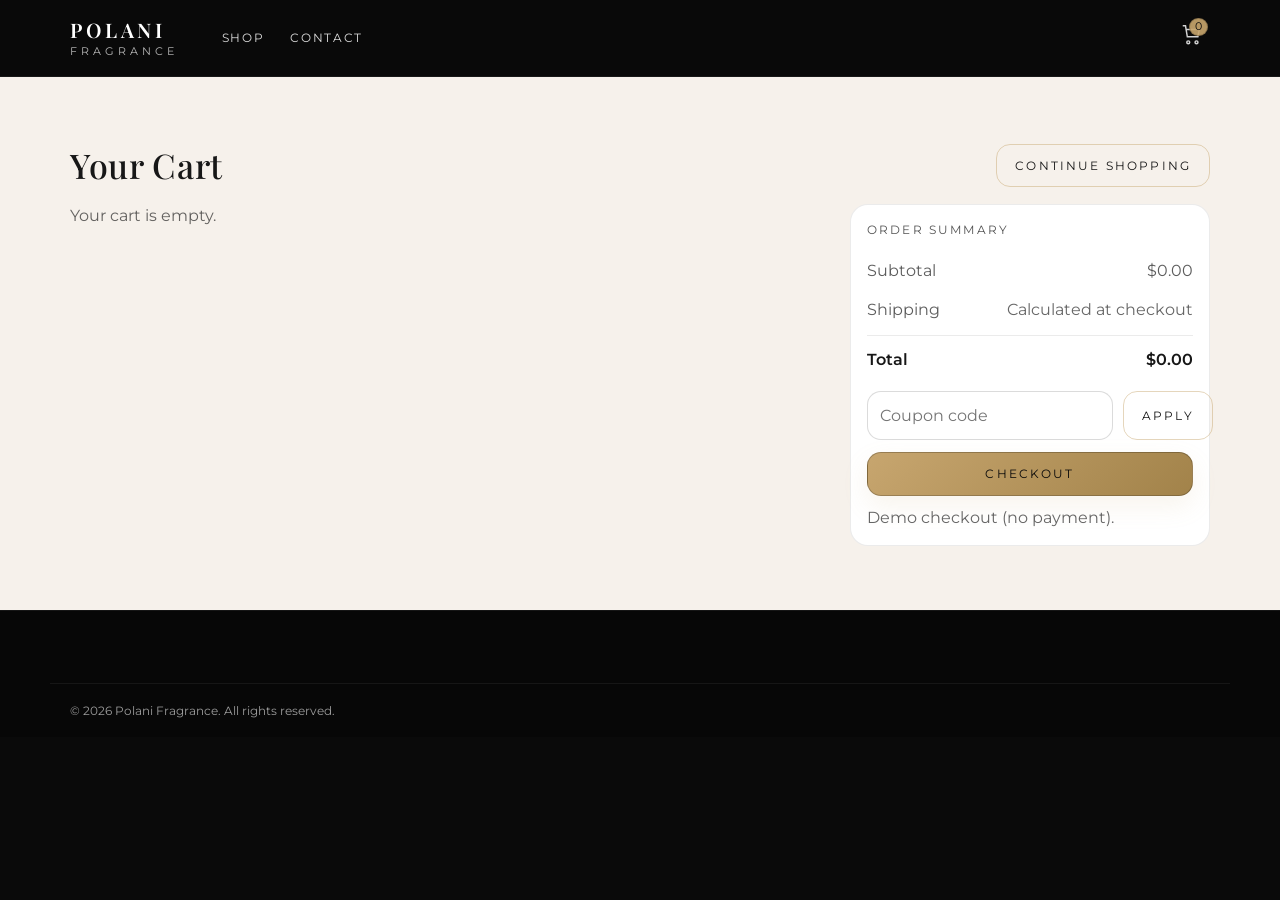
==== cart.html @ 2b96217a "Initial commit: Polani Fragrance website" ====
<!doctype html>
<html lang="en">
  <head>
    <meta charset="UTF-8" />
    <meta name="viewport" content="width=device-width, initial-scale=1.0" />
    <title>Cart — Polani Fragrance</title>
    <link rel="preconnect" href="https://fonts.googleapis.com" />
    <link rel="preconnect" href="https://fonts.gstatic.com" crossorigin />
    <link
      href="https://fonts.googleapis.com/css2?family=Playfair+Display:wght@400;500;600&family=Montserrat:wght@300;400;500;600&display=swap"
      rel="stylesheet"
    />
    <link rel="stylesheet" href="css/styles.css" />
    <script defer src="js/data.js"></script>
    <script defer src="js/app.js"></script>
  </head>
  <body class="page-cart">
    <a class="skip-link" href="#main">Skip to content</a>

    <header class="header header--simple" data-header>
      <div class="container header__inner">
        <a class="brand" href="index.html" aria-label="Polani Fragrance Home">
          <span class="brand__wordmark">POLANI</span>
          <span class="brand__sub">FRAGRANCE</span>
        </a>
        <nav class="nav nav--simple" aria-label="Primary">
          <a class="nav__link" href="men.html">Shop</a>
          <a class="nav__link" href="contact.html">Contact</a>
        </nav>
        <div class="header-actions">
          <a class="icon-btn" href="cart.html" aria-label="Cart">
            <span class="icon" aria-hidden="true" data-icon="cart"></span>
            <span class="badge" data-cart-count>0</span>
          </a>
        </div>
      </div>
    </header>

    <main id="main" class="section section--ivory">
      <div class="container cart" data-cart-page>
        <div class="cart__head">
          <h1 class="section-title">Your Cart</h1>
          <a class="btn btn--ghost btn--dark" href="men.html">Continue Shopping</a>
        </div>

        <div class="cart__grid">
          <div class="cart__items" data-cart-items></div>

          <aside class="cart__summary" aria-label="Summary">
            <div class="summary">
              <div class="summary__title">Order Summary</div>
              <div class="summary__row"><span>Subtotal</span><span data-subtotal>$0.00</span></div>
              <div class="summary__row"><span>Shipping</span><span class="muted">Calculated at checkout</span></div>
              <div class="summary__row summary__row--total"><span>Total</span><span data-total>$0.00</span></div>

              <form class="coupon" data-coupon>
                <input type="text" name="coupon" placeholder="Coupon code" />
                <button class="btn btn--ghost btn--dark" type="submit">Apply</button>
              </form>
              <a class="btn btn--primary w-100" href="checkout.html">Checkout</a>
              <div class="mini-note muted">Demo checkout (no payment).</div>
            </div>
          </aside>
        </div>
      </div>
    </main>

    <footer class="footer">
      <div class="container footer__bottom">
        <div class="footer__copy">© <span data-year></span> Polani Fragrance. All rights reserved.</div>
      </div>
    </footer>
  </body>
</html>
---- css/styles.css ----
:root{
  --bg:#0A0A0A;
  --ivory:#F6F1EB;
  --gold:#C6A46C;
  --muted:#B8B8B8;
  --white:#FFFFFF;
  --shadow: 0 18px 60px rgba(0,0,0,.45);
  --radius: 16px;
  --radius-sm: 12px;
  --border: 1px solid rgba(198,164,108,.28);
  --serif: "Playfair Display", Georgia, "Times New Roman", serif;
  --sans: "Montserrat", system-ui, -apple-system, Segoe UI, Roboto, Arial, sans-serif;
  --container: 1180px;
}

*{box-sizing:border-box}
html,body{height:100%}
body{
  margin:0;
  font-family:var(--sans);
  background:var(--bg);
  color:var(--white);
  line-height:1.45;
}
img{max-width:100%; height:auto; display:block}
a{color:inherit; text-decoration:none}
button,input,select,textarea{font:inherit}

.container{max-width:var(--container); margin:0 auto; padding:0 20px}
.sr-only{
  position:absolute !important; width:1px; height:1px; padding:0; margin:-1px;
  overflow:hidden; clip:rect(0,0,0,0); border:0;
}
.skip-link{
  position:absolute; left:12px; top:12px; padding:10px 12px;
  background:rgba(10,10,10,.92); border:var(--border); border-radius:10px;
  transform:translateY(-140%); transition:transform .2s ease;
  z-index:2000;
}
.skip-link:focus{transform:translateY(0)}

.topbar{
  background:#070707;
  border-bottom:1px solid rgba(255,255,255,.06);
  color:rgba(255,255,255,.82);
  font-size:12px;
  letter-spacing:.12em;
  text-transform:uppercase;
}
.topbar__inner{display:flex; align-items:center; justify-content:space-between; gap:14px; min-height:34px}
.topbar__right{display:flex; align-items:center; gap:10px}
.topbar__sep{opacity:.35}
.topbar__link{opacity:.86}
.topbar__link:hover{opacity:1; color:var(--gold)}
.topbar__btn{
  background:transparent; color:inherit; border:0; padding:0; cursor:pointer; opacity:.86;
}
.topbar__btn:hover{opacity:1; color:var(--gold)}

.header{
  position:sticky;
  top:0;
  z-index:1200;
  background:rgba(10,10,10,.74);
  backdrop-filter:blur(10px);
  border-bottom:1px solid rgba(255,255,255,.06);
}
.header--simple{position:sticky}
.header__inner{display:flex; align-items:center; gap:18px; min-height:76px}
.brand{display:flex; flex-direction:column; line-height:1}
.brand__wordmark{
  font-family:var(--serif);
  font-weight:600;
  letter-spacing:.18em;
  font-size:20px;
}
.brand__sub{
  font-size:11px;
  letter-spacing:.36em;
  margin-top:6px;
  color:rgba(255,255,255,.7);
}

.nav{
  display:flex;
  gap:22px;
  margin-left:24px;
  flex:1;
  justify-content:center;
}
.nav--simple{justify-content:flex-start}
.nav__link{
  font-size:12px;
  text-transform:uppercase;
  letter-spacing:.14em;
  color:rgba(255,255,255,.86);
  padding:10px 2px;
  position:relative;
}
.nav__link:hover{color:var(--gold)}
.nav__link.is-active{color:var(--gold)}
.nav__link.is-active:after{
  content:"";
  position:absolute; left:0; right:0; bottom:4px; height:1px;
  background:rgba(198,164,108,.8);
}

.header-actions{display:flex; align-items:center; gap:12px}
.icon-btn{
  background:transparent;
  border:0;
  color:inherit;
  padding:8px;
  border-radius:12px;
  cursor:pointer;
  position:relative;
}
.icon-btn:hover{background:rgba(255,255,255,.06)}
.badge{
  position:absolute;
  top:2px; right:2px;
  min-width:18px; height:18px;
  padding:0 5px;
  border-radius:99px;
  background:rgba(198,164,108,.92);
  color:#0A0A0A;
  font-size:11px;
  display:flex; align-items:center; justify-content:center;
  border:1px solid rgba(0,0,0,.24);
}

.nav-toggle{
  display:none;
  background:transparent;
  border:0;
  padding:10px;
  border-radius:12px;
  cursor:pointer;
}
.nav-toggle:hover{background:rgba(255,255,255,.06)}
.nav-toggle__bar{display:block; width:22px; height:2px; background:rgba(255,255,255,.8); margin:4px 0}

.section{padding:64px 0}
.section--ivory{background:var(--ivory); color:#171717}
.section--dark{background:linear-gradient(180deg, #0A0A0A, #070707 45%, #0A0A0A)}
.section-head{display:flex; align-items:flex-end; justify-content:space-between; gap:16px; margin-bottom:22px}
.section-head--center{justify-content:center; text-align:center; flex-direction:column}
.section-title{
  font-family:var(--serif);
  margin:0;
  font-weight:500;
  letter-spacing:.02em;
  font-size:34px;
}
.section-title--small{font-size:28px}
.section-rule{
  height:1px; flex:1;
  background:linear-gradient(90deg, rgba(198,164,108,.0), rgba(198,164,108,.55), rgba(198,164,108,.0));
}
.eyebrow{
  color:var(--gold);
  font-size:12px;
  letter-spacing:.18em;
  text-transform:uppercase;
}
.muted{color:rgba(255,255,255,.66)}
.section--ivory .muted{color:rgba(23,23,23,.66)}

.hero{
  position:relative;
  min-height:640px;
  display:flex;
  align-items:center;
  overflow:hidden;
}
.hero__bg{
  position:absolute; inset:0;
  background:
    radial-gradient(1200px 700px at 72% 52%, rgba(198,164,108,.24), rgba(10,10,10,.0) 55%),
    radial-gradient(900px 560px at 28% 42%, rgba(255,255,255,.07), rgba(10,10,10,.0) 56%),
    linear-gradient(180deg, rgba(10,10,10,.88), rgba(10,10,10,.96));
}
.hero__inner{
  position:relative;
  display:grid;
  grid-template-columns: 1.1fr .9fr;
  align-items:center;
  gap:36px;
  padding:56px 0;
}
.hero__kicker{
  color:rgba(198,164,108,.94);
  text-transform:uppercase;
  font-size:12px;
  letter-spacing:.34em;
  margin-bottom:18px;
}
.hero__title{
  font-family:var(--serif);
  font-weight:500;
  margin:0 0 12px;
  font-size:56px;
  line-height:1.05;
}
.hero__subtitle{margin:0 0 22px; color:rgba(255,255,255,.78); max-width:520px}
.hero__actions{display:flex; gap:12px; flex-wrap:wrap}
.hero__media{display:flex; justify-content:flex-end}
.hero__img{
  width:min(460px, 100%);
  filter: drop-shadow(0 18px 60px rgba(0,0,0,.55));
  transform: translateY(8px);
}
.hero-dots{display:flex; gap:10px; margin-top:26px}
.hero-dots__dot{
  width:34px; height:2px; border:0; cursor:pointer;
  background:rgba(255,255,255,.2);
}
.hero-dots__dot.is-active{background:rgba(198,164,108,.85)}

.btn{
  display:inline-flex; align-items:center; justify-content:center;
  padding:12px 18px;
  border-radius:14px;
  border:1px solid transparent;
  font-size:12px;
  text-transform:uppercase;
  letter-spacing:.18em;
  cursor:pointer;
  gap:10px;
  transition: transform .15s ease, background .15s ease, border-color .15s ease, color .15s ease;
  user-select:none;
}
.btn:active{transform:translateY(1px)}
.btn--primary{
  background:linear-gradient(135deg, rgba(198,164,108,.98), rgba(160,128,70,.98));
  color:#0A0A0A;
  border-color:rgba(0,0,0,.22);
  box-shadow: 0 10px 26px rgba(198,164,108,.12);
}
.btn--primary:hover{filter:brightness(1.03)}
.btn--ghost{
  background:transparent;
  border-color:rgba(198,164,108,.45);
  color:rgba(255,255,255,.92);
}
.btn--ghost:hover{border-color:rgba(198,164,108,.9); color:var(--gold)}
.btn--dark{color:#171717}
.section--ivory .btn--ghost{color:#171717}
.section--ivory .btn--ghost:hover{color:#171717; border-color:rgba(23,23,23,.35)}
.w-100{width:100%}

.category-grid{
  display:grid;
  grid-template-columns:repeat(7, minmax(0,1fr));
  gap:14px;
}
.category-card{
  border-radius:18px;
  overflow:hidden;
  background:#0A0A0A;
  color:var(--white);
  border:1px solid rgba(0,0,0,.25);
  box-shadow: 0 10px 30px rgba(0,0,0,.28);
  position:relative;
  transform:translateZ(0);
  transition: transform .18s ease, box-shadow .18s ease;
}
.category-card:hover{transform:translateY(-3px); box-shadow:0 18px 40px rgba(0,0,0,.34)}
.category-card img{width:100%; height:210px; object-fit:cover; filter:saturate(.9) contrast(1.05)}
.category-card__meta{
  position:absolute; left:0; right:0; bottom:0;
  padding:12px 12px 14px;
  background:linear-gradient(180deg, rgba(10,10,10,0), rgba(10,10,10,.92));
  display:flex; flex-direction:column; align-items:center; gap:8px;
}
.category-card__label{font-size:12px; letter-spacing:.22em; text-transform:uppercase}
.category-card__icon{color:rgba(198,164,108,.9)}

.split{
  display:grid;
  grid-template-columns: 1fr 1fr;
  gap:34px;
  align-items:center;
}
.split--reverse{grid-template-columns: 1fr 1fr}
.split--reverse .split__media{order:2}
.split__title{
  font-family:var(--serif);
  font-weight:500;
  font-size:42px;
  line-height:1.1;
  margin:10px 0 10px;
}
.split__text{margin:0 0 18px; color:rgba(255,255,255,.76)}
.section--ivory .split__text{color:rgba(23,23,23,.74)}
.frame-img{
  border-radius:22px;
  border:1px solid rgba(198,164,108,.28);
  box-shadow: var(--shadow);
  background:#0A0A0A;
}
.notes{
  display:grid;
  grid-template-columns: 1fr 1fr 1fr;
  gap:12px;
  margin-top:18px;
  border-left:1px solid rgba(198,164,108,.35);
  padding-left:16px;
}
.notes--compact{grid-template-columns: 1fr; border-left:0; padding-left:0}
.notes__label{font-size:11px; letter-spacing:.22em; text-transform:uppercase; color:rgba(198,164,108,.92)}
.notes__value{font-size:13px; color:rgba(255,255,255,.82); margin-top:6px}
.section--ivory .notes__value{color:rgba(23,23,23,.72)}

.features{
  display:grid;
  grid-template-columns: repeat(5, minmax(0,1fr));
  gap:18px;
  padding-top:10px;
}
.feature{
  text-align:center;
  padding:18px 14px;
  border-radius:18px;
  border:1px solid rgba(255,255,255,.07);
  background:rgba(255,255,255,.02);
}
.feature__icon{width:44px; height:44px; margin:0 auto 10px; color:rgba(198,164,108,.9)}
.feature__title{font-size:12px; letter-spacing:.18em; text-transform:uppercase; margin-bottom:8px}
.feature__text{font-size:12px; color:rgba(255,255,255,.7)}

.product-grid{
  display:grid;
  grid-template-columns:repeat(4, minmax(0,1fr));
  gap:18px;
}
.card{
  background:rgba(255,255,255,.02);
  border:1px solid rgba(255,255,255,.07);
  border-radius:18px;
  overflow:hidden;
  box-shadow: 0 14px 40px rgba(0,0,0,.22);
}
.section--ivory .card{
  background:#fff;
  border:1px solid rgba(0,0,0,.08);
  box-shadow: 0 16px 40px rgba(0,0,0,.12);
}
.card__media{position:relative; background:#0A0A0A}
.card__media img{width:100%; height:240px; object-fit:cover}
.wish{
  position:absolute; top:10px; right:10px;
  width:34px; height:34px; border-radius:12px;
  display:flex; align-items:center; justify-content:center;
  border:1px solid rgba(255,255,255,.18);
  background:rgba(10,10,10,.55);
}
.wish.is-on{border-color:rgba(198,164,108,.85)}
.card__body{padding:14px 14px 16px}
.card__name{font-family:var(--serif); font-weight:500; margin:0; font-size:18px}
.card__type{font-size:12px; color:rgba(255,255,255,.68); margin-top:4px}
.section--ivory .card__type{color:rgba(23,23,23,.62)}
.card__row{display:flex; align-items:center; justify-content:space-between; gap:10px; margin-top:10px}
.price{font-weight:600; letter-spacing:.02em}
.rating{display:flex; align-items:center; gap:6px; color:rgba(198,164,108,.95); font-size:12px}
.stars{letter-spacing:.08em}
.card__actions{margin-top:12px}
.card__actions .btn{width:100%}

.trust__grid{
  display:grid;
  grid-template-columns:repeat(4, minmax(0,1fr));
  gap:18px;
}
.trust__item{
  background:#fff;
  border:1px solid rgba(0,0,0,.08);
  border-radius:18px;
  padding:18px;
  display:flex;
  align-items:center;
  gap:12px;
}
.trust__icon{width:34px; height:34px; color:rgba(198,164,108,.95)}
.trust__title{font-size:12px; letter-spacing:.16em; text-transform:uppercase}
.trust__text{font-size:12px; color:rgba(23,23,23,.62)}

.footer{
  padding:54px 0 18px;
  background:#070707;
  border-top:1px solid rgba(255,255,255,.06);
}
.footer__grid{
  display:grid;
  grid-template-columns: 1.2fr .8fr .9fr 1.1fr;
  gap:22px;
}
.footer__logo{
  font-family:var(--serif);
  font-size:22px;
  letter-spacing:.16em;
}
.footer__logo span{font-size:12px; letter-spacing:.38em; color:rgba(255,255,255,.7)}
.footer__desc{color:rgba(255,255,255,.65); font-size:13px; margin:10px 0 14px; max-width:340px}
.footer__title{
  font-size:12px;
  letter-spacing:.18em;
  text-transform:uppercase;
  color:rgba(198,164,108,.9);
  margin-bottom:12px;
}
.footer__link{
  display:block;
  padding:6px 0;
  font-size:13px;
  color:rgba(255,255,255,.72);
}
.footer__link:hover{color:var(--gold)}
.footer__info{font-size:13px; color:rgba(255,255,255,.7); padding:4px 0}
.footer__link--cta{margin-top:10px}
.footer__bottom{
  display:flex;
  align-items:center;
  justify-content:space-between;
  gap:16px;
  padding-top:18px;
  margin-top:18px;
  border-top:1px solid rgba(255,255,255,.06);
  color:rgba(255,255,255,.6);
  font-size:12px;
}
.footer__payments{display:flex; gap:10px; opacity:.8}
.pay{border:1px solid rgba(255,255,255,.12); padding:6px 8px; border-radius:10px; font-size:11px}
.social{display:flex; gap:10px}
.social__link{
  width:34px; height:34px; border-radius:12px;
  border:1px solid rgba(255,255,255,.12);
  display:inline-flex; align-items:center; justify-content:center;
  color:rgba(198,164,108,.92);
}
.social__link:hover{border-color:rgba(198,164,108,.85)}

.drawer{position:fixed; inset:0; z-index:1500}
.drawer__overlay{position:absolute; inset:0; background:rgba(0,0,0,.62)}
.drawer__panel{
  position:absolute;
  right:0; top:0; bottom:0;
  width:min(440px, 92vw);
  background:#0A0A0A;
  border-left:1px solid rgba(255,255,255,.08);
  padding:18px;
  box-shadow: -18px 0 60px rgba(0,0,0,.5);
}
.drawer__head{display:flex; align-items:center; justify-content:space-between; gap:12px}
.drawer__title{font-size:12px; letter-spacing:.22em; text-transform:uppercase; color:rgba(198,164,108,.9)}
.search{display:flex; gap:10px; margin-top:14px}
.search__input{
  flex:1;
  padding:12px 12px;
  border-radius:14px;
  border:1px solid rgba(255,255,255,.12);
  background:rgba(255,255,255,.03);
  color:var(--white);
}
.search__hint{margin-top:10px; color:rgba(255,255,255,.62); font-size:13px}

.collection-hero{position:relative; overflow:hidden}
.collection-hero__bg{
  position:absolute; inset:0;
  background:
    radial-gradient(900px 520px at 72% 56%, rgba(198,164,108,.24), rgba(10,10,10,.0) 58%),
    linear-gradient(180deg, rgba(10,10,10,.92), rgba(10,10,10,.98));
}
.collection-hero__inner{
  position:relative;
  display:grid;
  grid-template-columns: 1.1fr .9fr;
  align-items:center;
  gap:18px;
  padding:48px 0;
}
.collection-hero__title{
  font-family:var(--serif);
  font-weight:500;
  margin:10px 0 8px;
  font-size:60px;
  line-height:1.02;
}
.collection-hero__text{color:rgba(255,255,255,.74); max-width:540px; margin:0}
.collection-hero__img{width:min(420px, 100%); justify-self:end; filter:drop-shadow(0 16px 52px rgba(0,0,0,.55))}

.collection-head{display:flex; align-items:flex-end; justify-content:space-between; gap:14px; margin-bottom:16px}
.breadcrumbs{font-size:12px; color:rgba(23,23,23,.62); letter-spacing:.08em}
.breadcrumbs a:hover{color:#171717}
.collection-head__right{display:flex; align-items:center; gap:14px}
.select select{
  padding:12px 12px;
  border-radius:14px;
  border:1px solid rgba(0,0,0,.14);
  background:#fff;
  min-width:170px;
}

.collection{display:grid; grid-template-columns: 280px 1fr; gap:18px}
.filters{
  background:#fff;
  border:1px solid rgba(0,0,0,.08);
  border-radius:18px;
  padding:16px;
  position:sticky;
  top:98px;
  align-self:start;
}
.filters__title{
  font-size:12px;
  letter-spacing:.18em;
  text-transform:uppercase;
  color:rgba(23,23,23,.74);
  margin-bottom:10px;
}
.filter{padding:12px 0; border-top:1px solid rgba(0,0,0,.08)}
.filter:first-of-type{border-top:0; padding-top:0}
.filter__label{
  font-size:11px;
  letter-spacing:.18em;
  text-transform:uppercase;
  color:rgba(23,23,23,.64);
  margin-bottom:10px;
}
.check{display:flex; align-items:center; gap:10px; font-size:13px; color:rgba(23,23,23,.74); padding:6px 0}
.check input{accent-color:var(--gold)}
.range input{width:100%}
.range__meta{display:flex; align-items:center; justify-content:space-between; font-size:12px; color:rgba(23,23,23,.62); margin-top:8px}
.grid-2{display:grid; grid-template-columns: 1fr 1fr; gap:12px}

.newsletter__inner{display:flex; align-items:center; justify-content:space-between; gap:18px}
.newsletter__title{font-family:var(--serif); font-size:34px; margin:0 0 6px; font-weight:500}
.newsletter__text{margin:0; color:rgba(255,255,255,.68); max-width:520px}
.newsletter__form{display:flex; gap:10px; align-items:center}
.newsletter__form input{
  width:min(380px, 56vw);
  padding:12px 12px;
  border-radius:14px;
  border:1px solid rgba(255,255,255,.12);
  background:rgba(255,255,255,.03);
  color:var(--white);
}

.contact{display:grid; grid-template-columns: 1.1fr .9fr; gap:18px; align-items:start}
.contact__card{
  background:#fff;
  border:1px solid rgba(0,0,0,.08);
  border-radius:22px;
  padding:18px;
  box-shadow: 0 18px 44px rgba(0,0,0,.12);
}
.contact__title{
  font-family:var(--serif);
  font-weight:500;
  font-size:34px;
  margin-bottom:14px;
}
.contact-form{display:grid; gap:12px}
.field{display:grid; gap:8px}
.field__label{font-size:11px; letter-spacing:.18em; text-transform:uppercase; color:rgba(23,23,23,.62)}
.field input,.field textarea{
  padding:12px 12px;
  border-radius:14px;
  border:1px solid rgba(0,0,0,.14);
  background:#fff;
}
.form-note{margin-top:10px}
.contact__info{
  background:#fff;
  border:1px solid rgba(0,0,0,.08);
  border-radius:22px;
  padding:18px;
  box-shadow: 0 18px 44px rgba(0,0,0,.12);
}
.info-row{display:flex; gap:12px; padding:14px 0; border-top:1px solid rgba(0,0,0,.08)}
.info-row:first-child{border-top:0; padding-top:0}
.info-row__icon{width:44px; height:44px; border-radius:16px; background:rgba(198,164,108,.12); color:rgba(198,164,108,.95)}
.info-row__title{font-size:12px; letter-spacing:.16em; text-transform:uppercase; color:rgba(23,23,23,.72); margin-bottom:6px}
.info-row__text{font-size:13px; color:rgba(23,23,23,.66); padding:2px 0}

.map{background:#0A0A0A}
.map__frame{
  height:340px;
  position:relative;
  background:
    radial-gradient(900px 520px at 60% 45%, rgba(198,164,108,.12), rgba(10,10,10,.0) 62%),
    linear-gradient(135deg, rgba(255,255,255,.04), rgba(255,255,255,.0) 45%),
    #0A0A0A;
  border-top:1px solid rgba(255,255,255,.06);
  border-bottom:1px solid rgba(255,255,255,.06);
}
.map__pin{position:absolute; left:50%; top:48%; transform:translate(-50%,-50%); width:44px; height:44px; color:rgba(198,164,108,.95)}
.map__card{
  position:absolute; left:50%; top:56%;
  transform:translate(-50%, 0);
  width:min(420px, 92vw);
  background:rgba(10,10,10,.9);
  border:1px solid rgba(198,164,108,.22);
  border-radius:20px;
  padding:18px;
  text-align:center;
}
.map__brand{font-family:var(--serif); letter-spacing:.14em}
.map__addr{color:rgba(255,255,255,.72); font-size:13px; margin:8px 0 12px}

.product{
  display:grid;
  grid-template-columns: 1fr 1fr;
  gap:18px;
  align-items:start;
}
.product__gallery{
  background:#fff;
  border:1px solid rgba(0,0,0,.08);
  border-radius:22px;
  padding:18px;
}
.product__img{border-radius:18px; border:1px solid rgba(0,0,0,.08); background:#0A0A0A}
.thumbs{display:flex; gap:10px; margin-top:12px}
.thumb{
  width:78px; height:78px; border-radius:16px;
  border:1px solid rgba(0,0,0,.12);
  background:#0A0A0A;
  cursor:pointer;
  overflow:hidden;
}
.thumb.is-on{border-color:rgba(198,164,108,.75)}
.thumb img{width:100%; height:100%; object-fit:cover}
.product__info{
  background:#fff;
  border:1px solid rgba(0,0,0,.08);
  border-radius:22px;
  padding:18px;
}
.product__title{font-family:var(--serif); font-weight:500; font-size:40px; margin:10px 0 6px; color:#171717}
.product__type{color:rgba(23,23,23,.62)}
.product__row{display:flex; align-items:center; justify-content:space-between; gap:12px; margin:12px 0}
.product__desc{color:rgba(23,23,23,.72); margin:0 0 12px}
.product__actions{display:flex; gap:10px; flex-wrap:wrap; margin-top:14px}
.product__actions .btn{flex:1}

.accordion{border-top:1px solid rgba(0,0,0,.1); margin-top:16px; padding-top:10px}
.accordion__head{
  width:100%;
  text-align:left;
  padding:12px 0;
  background:transparent;
  border:0;
  font-size:12px;
  letter-spacing:.16em;
  text-transform:uppercase;
  cursor:pointer;
  display:flex;
  justify-content:space-between;
  color:rgba(23,23,23,.76);
}
.accordion__body{padding:10px 0 6px}
.kv__row{display:flex; justify-content:space-between; gap:12px; padding:6px 0; color:rgba(23,23,23,.68)}

.cart__head{display:flex; align-items:center; justify-content:space-between; gap:12px; margin-bottom:14px}
.cart__grid{display:grid; grid-template-columns: 1fr 360px; gap:18px}
.cart__items{display:grid; gap:12px}
.line{
  background:#fff;
  border:1px solid rgba(0,0,0,.08);
  border-radius:18px;
  padding:14px;
  display:grid;
  grid-template-columns: 84px 1fr auto;
  gap:12px;
  align-items:center;
}
.line img{width:84px; height:84px; border-radius:16px; border:1px solid rgba(0,0,0,.08); background:#0A0A0A}
.line__name{font-family:var(--serif); font-size:18px; margin:0; color:#171717}
.line__meta{color:rgba(23,23,23,.62); font-size:12px; margin-top:4px}
.qty{display:flex; align-items:center; gap:10px}
.qty button{width:34px; height:34px; border-radius:12px; border:1px solid rgba(0,0,0,.12); background:#fff; cursor:pointer}
.qty input{width:48px; text-align:center; border:1px solid rgba(0,0,0,.12); border-radius:12px; padding:8px 6px}
.summary{
  background:#fff;
  border:1px solid rgba(0,0,0,.08);
  border-radius:18px;
  padding:16px;
  position:sticky;
  top:98px;
}
.summary__title{font-size:12px; letter-spacing:.18em; text-transform:uppercase; color:rgba(23,23,23,.74); margin-bottom:12px}
.summary__row{display:flex; align-items:center; justify-content:space-between; gap:12px; padding:8px 0; color:rgba(23,23,23,.7)}
.summary__row--total{border-top:1px solid rgba(0,0,0,.08); margin-top:6px; padding-top:12px; font-weight:600; color:#171717}
.coupon{display:flex; gap:10px; margin:12px 0}
.coupon input{flex:1; padding:12px 12px; border-radius:14px; border:1px solid rgba(0,0,0,.14)}
.mini-note{margin-top:10px}
.radio{display:flex; align-items:center; gap:10px; padding:6px 0; color:rgba(23,23,23,.72)}
.radio input{accent-color:var(--gold)}

.checkout__grid{display:grid; grid-template-columns: 1fr 360px; gap:18px}
.checkout__form,.checkout__summary .summary{background:#fff; border:1px solid rgba(0,0,0,.08); border-radius:18px; padding:16px}
.prose{
  background:#fff;
  border:1px solid rgba(0,0,0,.08);
  border-radius:18px;
  padding:18px;
  color:#171717;
}
.prose h2{font-family:var(--serif); font-weight:500}

/* Icon holders */
[data-icon]{display:inline-flex; align-items:center; justify-content:center}
.icon{width:22px; height:22px}
.feature__icon,[data-icon="quality"],[data-icon="hand"],[data-icon="clock"],[data-icon="gift"],[data-icon="truck"],
.trust__icon,.info-row__icon,.map__pin{width:44px; height:44px}

@media (max-width: 1100px){
  .category-grid{grid-template-columns:repeat(4, minmax(0,1fr))}
  .features{grid-template-columns:repeat(3, minmax(0,1fr))}
  .product-grid{grid-template-columns:repeat(3, minmax(0,1fr))}
  .footer__grid{grid-template-columns: 1.2fr 1fr 1fr; }
}
@media (max-width: 860px){
  .nav-toggle{display:inline-flex}
  .nav{
    position:fixed;
    left:12px; right:12px; top:86px;
    background:rgba(10,10,10,.98);
    border:1px solid rgba(255,255,255,.08);
    border-radius:18px;
    padding:14px;
    display:none;
    flex-direction:column;
    gap:6px;
    justify-content:flex-start;
    box-shadow: var(--shadow);
  }
  .nav.is-open{display:flex}
  .header__inner{justify-content:space-between}
  .nav__link{padding:10px 10px; border-radius:14px}
  .nav__link:hover{background:rgba(255,255,255,.05)}
  .hero__inner,.collection-hero__inner{grid-template-columns:1fr}
  .hero__media{justify-content:center; margin-top:10px}
  .hero__title{font-size:44px}
  .collection-hero__title{font-size:44px}
  .split{grid-template-columns:1fr}
  .split--reverse .split__media{order:0}
  .notes{grid-template-columns:1fr}
  .features{grid-template-columns:repeat(2, minmax(0,1fr))}
  .product-grid{grid-template-columns:repeat(2, minmax(0,1fr))}
  .collection{grid-template-columns:1fr}
  .filters{position:relative; top:auto}
  .trust__grid{grid-template-columns:repeat(2, minmax(0,1fr))}
  .footer__grid{grid-template-columns:1fr 1fr}
  .newsletter__inner{flex-direction:column; align-items:flex-start}
  .newsletter__form{width:100%}
  .newsletter__form input{width:100%}
  .contact{grid-template-columns:1fr}
  .product{grid-template-columns:1fr}
  .cart__grid,.checkout__grid{grid-template-columns:1fr}
  .summary{position:relative; top:auto}
}
@media (max-width: 520px){
  .category-grid{grid-template-columns:repeat(2, minmax(0,1fr))}
  .product-grid{grid-template-columns:1fr}
  .footer__grid{grid-template-columns:1fr}
  .footer__bottom{flex-direction:column; align-items:flex-start}
}
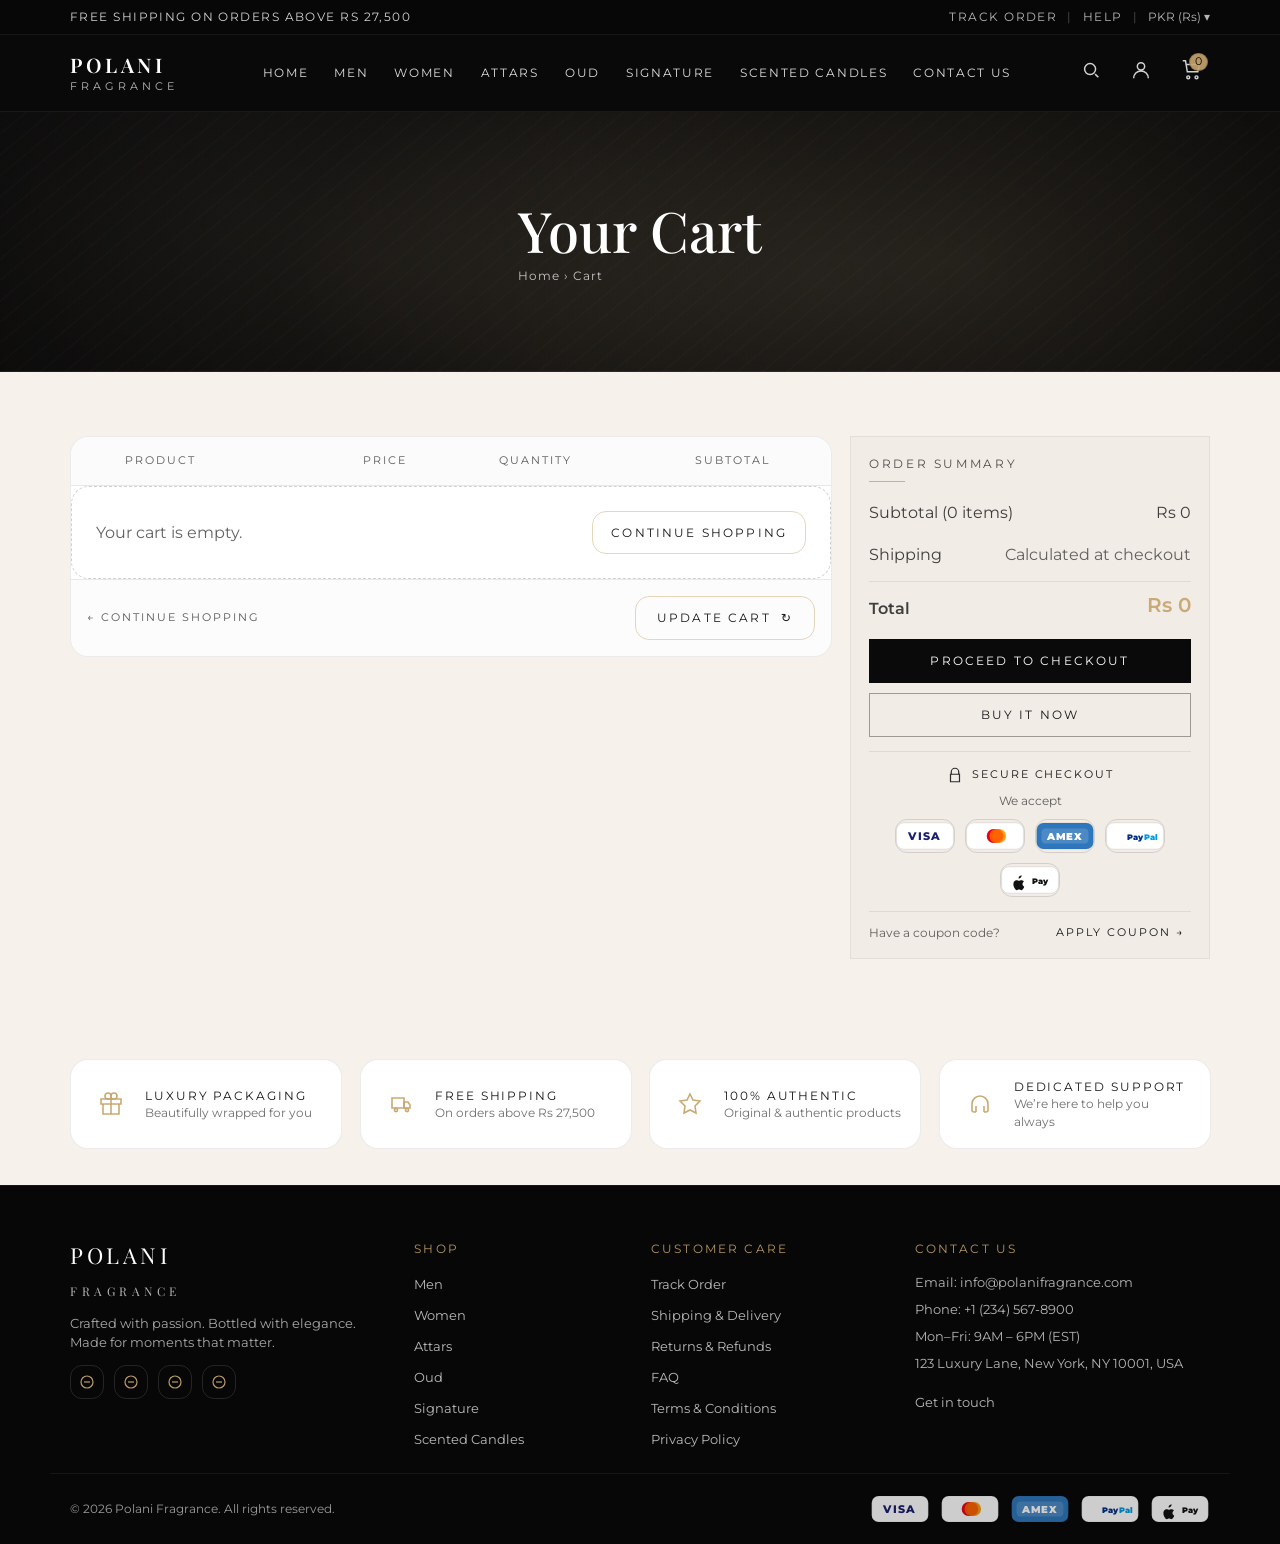
==== commit 90ea863d: "cart page ui change and added animation" ====
--- a/cart.html
+++ b/cart.html
@@ -17,17 +17,52 @@
   <body class="page-cart">
     <a class="skip-link" href="#main">Skip to content</a>
 
-    <header class="header header--simple" data-header>
+    <div class="topbar">
+      <div class="container topbar__inner">
+        <div class="topbar__left">FREE SHIPPING ON ORDERS ABOVE RS 27,500</div>
+        <div class="topbar__right">
+          <a class="topbar__link" href="men.html">Track Order</a>
+          <span class="topbar__sep">|</span>
+          <a class="topbar__link" href="contact.html">Help</a>
+          <span class="topbar__sep">|</span>
+          <button class="topbar__btn" type="button" data-currency>
+            PKR (Rs) <span aria-hidden="true">▾</span>
+          </button>
+        </div>
+      </div>
+    </div>
+
+    <header class="header" data-header>
       <div class="container header__inner">
         <a class="brand" href="index.html" aria-label="Polani Fragrance Home">
           <span class="brand__wordmark">POLANI</span>
           <span class="brand__sub">FRAGRANCE</span>
         </a>
-        <nav class="nav nav--simple" aria-label="Primary">
-          <a class="nav__link" href="men.html">Shop</a>
-          <a class="nav__link" href="contact.html">Contact</a>
+
+        <button class="nav-toggle" type="button" aria-label="Open menu" data-nav-toggle>
+          <span class="nav-toggle__bar"></span>
+          <span class="nav-toggle__bar"></span>
+          <span class="nav-toggle__bar"></span>
+        </button>
+
+        <nav class="nav" aria-label="Primary" data-nav>
+          <a class="nav__link" href="index.html">Home</a>
+          <a class="nav__link" href="men.html">Men</a>
+          <a class="nav__link" href="men.html#women">Women</a>
+          <a class="nav__link" href="men.html#attars">Attars</a>
+          <a class="nav__link" href="men.html#oud">Oud</a>
+          <a class="nav__link" href="index.html#signature">Signature</a>
+          <a class="nav__link" href="men.html#candles">Scented Candles</a>
+          <a class="nav__link" href="contact.html">Contact Us</a>
         </nav>
+
         <div class="header-actions">
+          <button class="icon-btn" type="button" aria-label="Search" data-search-open>
+            <span class="icon" aria-hidden="true" data-icon="search"></span>
+          </button>
+          <button class="icon-btn" type="button" aria-label="Account">
+            <span class="icon" aria-hidden="true" data-icon="user"></span>
+          </button>
           <a class="icon-btn" href="cart.html" aria-label="Cart">
             <span class="icon" aria-hidden="true" data-icon="cart"></span>
             <span class="badge" data-cart-count>0</span>
@@ -36,40 +71,186 @@
       </div>
     </header>
 
-    <main id="main" class="section section--ivory">
-      <div class="container cart" data-cart-page>
-        <div class="cart__head">
-          <h1 class="section-title">Your Cart</h1>
-          <a class="btn btn--ghost btn--dark" href="men.html">Continue Shopping</a>
-        </div>
-
-        <div class="cart__grid">
-          <div class="cart__items" data-cart-items></div>
-
-          <aside class="cart__summary" aria-label="Summary">
-            <div class="summary">
-              <div class="summary__title">Order Summary</div>
-              <div class="summary__row"><span>Subtotal</span><span data-subtotal>$0.00</span></div>
-              <div class="summary__row"><span>Shipping</span><span class="muted">Calculated at checkout</span></div>
-              <div class="summary__row summary__row--total"><span>Total</span><span data-total>$0.00</span></div>
-
-              <form class="coupon" data-coupon>
-                <input type="text" name="coupon" placeholder="Coupon code" />
-                <button class="btn btn--ghost btn--dark" type="submit">Apply</button>
-              </form>
-              <a class="btn btn--primary w-100" href="checkout.html">Checkout</a>
-              <div class="mini-note muted">Demo checkout (no payment).</div>
-            </div>
-          </aside>
-        </div>
-      </div>
+    <main id="main">
+      <section class="cart-hero">
+        <div class="cart-hero__bg" aria-hidden="true"></div>
+        <div class="container cart-hero__inner">
+          <div class="cart-hero__content">
+            <h1 class="cart-hero__title">Your Cart</h1>
+            <div class="breadcrumbs breadcrumbs--dark">
+              <a href="index.html">Home</a> <span aria-hidden="true">›</span> <span>Cart</span>
+            </div>
+          </div>
+        </div>
+      </section>
+
+      <section class="section section--ivory">
+        <div class="container cart" data-cart-page>
+          <div class="cart__grid cart__grid--table">
+            <section class="cart-table" aria-label="Cart items">
+              <div class="cart-table__head" aria-hidden="true">
+                <div class="cart-table__h cart-table__h--product">Product</div>
+                <div class="cart-table__h">Price</div>
+                <div class="cart-table__h">Quantity</div>
+                <div class="cart-table__h">Subtotal</div>
+              </div>
+              <div class="cart-table__body" data-cart-items></div>
+
+              <div class="cart-actions">
+                <a class="cart-actions__link" href="men.html">← Continue shopping</a>
+                <button class="btn btn--ghost btn--dark cart-actions__btn" type="button" data-update-cart>
+                  Update cart <span aria-hidden="true">↻</span>
+                </button>
+              </div>
+            </section>
+
+            <aside class="cart__summary" aria-label="Order Summary">
+              <div class="summary summary--cart">
+                <div class="summary__title">Order Summary</div>
+                <div class="summary__row">
+                  <span>Subtotal (<span data-subtotal-items>0</span> items)</span>
+                  <span data-subtotal>Rs 0</span>
+                </div>
+                <div class="summary__row"><span>Shipping</span><span class="muted">Calculated at checkout</span></div>
+                <div class="summary__row summary__row--total summary__row--cart-total">
+                  <span>Total</span><span class="summary__total" data-total>Rs 0</span>
+                </div>
+
+                <a class="btn btn--ink w-100" href="checkout.html">Proceed to checkout</a>
+                <a class="btn btn--ghost btn--dark w-100" href="checkout.html">Buy it now</a>
+
+                <div class="secure">
+                  <div class="secure__title">
+                    <span class="icon" aria-hidden="true" data-icon="lock-dark"></span>
+                    Secure checkout
+                  </div>
+                  <div class="secure__sub muted">We accept</div>
+                  <div class="secure__payments" aria-label="Payments">
+                    <span class="pay pay--logo" data-icon="visa" aria-hidden="true"></span>
+                    <span class="pay pay--logo" data-icon="mc" aria-hidden="true"></span>
+                    <span class="pay pay--logo" data-icon="amex" aria-hidden="true"></span>
+                    <span class="pay pay--logo" data-icon="paypal" aria-hidden="true"></span>
+                    <span class="pay pay--logo" data-icon="applepay" aria-hidden="true"></span>
+                  </div>
+                </div>
+
+                <form class="coupon coupon--row" data-coupon>
+                  <div class="coupon__label muted">Have a coupon code?</div>
+                  <button class="coupon__btn" type="submit">APPLY COUPON →</button>
+                </form>
+              </div>
+            </aside>
+          </div>
+        </div>
+      </section>
+
+      <section class="section section--ivory section--tight">
+        <div class="container trust">
+          <div class="trust__grid">
+            <div class="trust__item">
+              <span class="icon trust__icon" aria-hidden="true" data-icon="gift"></span>
+              <div>
+                <div class="trust__title">Luxury Packaging</div>
+                <div class="trust__text">Beautifully wrapped for you</div>
+              </div>
+            </div>
+            <div class="trust__item">
+              <span class="icon trust__icon" aria-hidden="true" data-icon="truck"></span>
+              <div>
+                <div class="trust__title">Free Shipping</div>
+                <div class="trust__text">On orders above Rs 27,500</div>
+              </div>
+            </div>
+            <div class="trust__item">
+              <span class="icon trust__icon" aria-hidden="true" data-icon="badge"></span>
+              <div>
+                <div class="trust__title">100% Authentic</div>
+                <div class="trust__text">Original &amp; authentic products</div>
+              </div>
+            </div>
+            <div class="trust__item">
+              <span class="icon trust__icon" aria-hidden="true" data-icon="headset"></span>
+              <div>
+                <div class="trust__title">Dedicated Support</div>
+                <div class="trust__text">We’re here to help you always</div>
+              </div>
+            </div>
+          </div>
+        </div>
+      </section>
     </main>
 
     <footer class="footer">
+      <div class="container footer__grid">
+        <div class="footer__brand">
+          <div class="footer__logo">POLANI<br /><span>FRAGRANCE</span></div>
+          <p class="footer__desc">Crafted with passion. Bottled with elegance. Made for moments that matter.</p>
+          <div class="social">
+            <a class="social__link" href="#" aria-label="Instagram" data-icon="ig"></a>
+            <a class="social__link" href="#" aria-label="TikTok" data-icon="tt"></a>
+            <a class="social__link" href="#" aria-label="Facebook" data-icon="fb"></a>
+            <a class="social__link" href="#" aria-label="YouTube" data-icon="yt"></a>
+          </div>
+        </div>
+
+        <div class="footer__col">
+          <div class="footer__title">Shop</div>
+          <a class="footer__link" href="men.html">Men</a>
+          <a class="footer__link" href="men.html#women">Women</a>
+          <a class="footer__link" href="men.html#attars">Attars</a>
+          <a class="footer__link" href="men.html#oud">Oud</a>
+          <a class="footer__link" href="index.html#signature">Signature</a>
+          <a class="footer__link" href="men.html#candles">Scented Candles</a>
+        </div>
+
+        <div class="footer__col">
+          <div class="footer__title">Customer Care</div>
+          <a class="footer__link" href="#">Track Order</a>
+          <a class="footer__link" href="#">Shipping &amp; Delivery</a>
+          <a class="footer__link" href="#">Returns &amp; Refunds</a>
+          <a class="footer__link" href="#">FAQ</a>
+          <a class="footer__link" href="#">Terms &amp; Conditions</a>
+          <a class="footer__link" href="#">Privacy Policy</a>
+        </div>
+
+        <div class="footer__col">
+          <div class="footer__title">Contact Us</div>
+          <div class="footer__info">Email: info@polanifragrance.com</div>
+          <div class="footer__info">Phone: +1 (234) 567-8900</div>
+          <div class="footer__info">Mon–Fri: 9AM – 6PM (EST)</div>
+          <div class="footer__info">123 Luxury Lane, New York, NY 10001, USA</div>
+          <a class="footer__link footer__link--cta" href="contact.html">Get in touch</a>
+        </div>
+      </div>
+
       <div class="container footer__bottom">
         <div class="footer__copy">© <span data-year></span> Polani Fragrance. All rights reserved.</div>
+        <div class="footer__payments" aria-label="Payments">
+          <span class="pay pay--logo" data-icon="visa" aria-hidden="true"></span>
+          <span class="pay pay--logo" data-icon="mc" aria-hidden="true"></span>
+          <span class="pay pay--logo" data-icon="amex" aria-hidden="true"></span>
+          <span class="pay pay--logo" data-icon="paypal" aria-hidden="true"></span>
+          <span class="pay pay--logo" data-icon="applepay" aria-hidden="true"></span>
+        </div>
       </div>
     </footer>
+
+    <div class="drawer" role="dialog" aria-modal="true" aria-label="Search" hidden data-search>
+      <div class="drawer__overlay" data-search-close></div>
+      <div class="drawer__panel">
+        <div class="drawer__head">
+          <div class="drawer__title">Search</div>
+          <button class="icon-btn" type="button" aria-label="Close" data-search-close>
+            <span class="icon" aria-hidden="true" data-icon="x"></span>
+          </button>
+        </div>
+        <form class="search" data-search-form>
+          <label class="sr-only" for="q">Search</label>
+          <input id="q" name="q" class="search__input" type="search" placeholder="Search products…" />
+          <button class="btn btn--primary" type="submit">Search</button>
+        </form>
+        <div class="search__hint">Tip: try “Elixir”, “Oud”, “Candle”.</div>
+      </div>
+    </div>
   </body>
 </html>
-
--- a/css/styles.css
+++ b/css/styles.css
@@ -11,20 +11,33 @@
   --serif: "Playfair Display", Georgia, "Times New Roman", serif;
   --sans: "Montserrat", system-ui, -apple-system, Segoe UI, Roboto, Arial, sans-serif;
   --container: 1180px;
+  --ease-out: cubic-bezier(.16, 1, .3, 1);
+  --ease-in-out: cubic-bezier(.65, 0, .35, 1);
+  --dur-1: 180ms;
+  --dur-2: 320ms;
 }
 
 *{box-sizing:border-box}
 html,body{height:100%}
+html{scroll-behavior:smooth}
 body{
   margin:0;
   font-family:var(--sans);
   background:var(--bg);
   color:var(--white);
   line-height:1.45;
+  text-rendering:optimizeLegibility;
+  -webkit-font-smoothing:antialiased;
+  -moz-osx-font-smoothing:grayscale;
 }
 img{max-width:100%; height:auto; display:block}
 a{color:inherit; text-decoration:none}
 button,input,select,textarea{font:inherit}
+
+:focus-visible{
+  outline:2px solid rgba(198,164,108,.85);
+  outline-offset:3px;
+}
 
 .container{max-width:var(--container); margin:0 auto; padding:0 20px}
 .sr-only{
@@ -114,8 +127,10 @@
   border-radius:12px;
   cursor:pointer;
   position:relative;
+  transition: background var(--dur-1) var(--ease-out), transform var(--dur-1) var(--ease-out);
 }
 .icon-btn:hover{background:rgba(255,255,255,.06)}
+.icon-btn:active{transform:translateY(1px)}
 .badge{
   position:absolute;
   top:2px; right:2px;
@@ -141,6 +156,7 @@
 .nav-toggle__bar{display:block; width:22px; height:2px; background:rgba(255,255,255,.8); margin:4px 0}
 
 .section{padding:64px 0}
+.section--tight{padding:36px 0}
 .section--ivory{background:var(--ivory); color:#171717}
 .section--dark{background:linear-gradient(180deg, #0A0A0A, #070707 45%, #0A0A0A)}
 .section-head{display:flex; align-items:flex-end; justify-content:space-between; gap:16px; margin-bottom:22px}
@@ -180,6 +196,30 @@
     radial-gradient(900px 560px at 28% 42%, rgba(255,255,255,.07), rgba(10,10,10,.0) 56%),
     linear-gradient(180deg, rgba(10,10,10,.88), rgba(10,10,10,.96));
 }
+.hero__bg:after{
+  content:"";
+  position:absolute; inset:-20%;
+  background:
+    radial-gradient(520px 360px at 30% 40%, rgba(198,164,108,.18), rgba(10,10,10,0) 60%),
+    radial-gradient(420px 300px at 70% 55%, rgba(255,255,255,.06), rgba(10,10,10,0) 62%);
+  opacity:.85;
+  transform:translate3d(-2%, -2%, 0) scale(1);
+  animation:heroGlow 10s var(--ease-in-out) infinite alternate;
+  pointer-events:none;
+}
+.hero.is-swapping .hero__img,
+.hero.is-swapping .hero__title{animation:heroSwap 520ms var(--ease-out) both}
+.hero__title{will-change:transform, opacity, filter}
+.hero__img{will-change:transform, opacity, filter}
+@keyframes heroGlow{
+  from{transform:translate3d(-2%, -2%, 0) scale(1)}
+  to{transform:translate3d(2%, 1%, 0) scale(1.02)}
+}
+@keyframes heroSwap{
+  0%{opacity:1; transform:translate3d(0,0,0); filter:blur(0)}
+  45%{opacity:0; transform:translate3d(0,8px,0); filter:blur(2px)}
+  100%{opacity:1; transform:translate3d(0,0,0); filter:blur(0)}
+}
 .hero__inner{
   position:relative;
   display:grid;
@@ -227,17 +267,25 @@
   letter-spacing:.18em;
   cursor:pointer;
   gap:10px;
-  transition: transform .15s ease, background .15s ease, border-color .15s ease, color .15s ease;
+  transition: transform var(--dur-1) var(--ease-out), box-shadow var(--dur-1) var(--ease-out), filter var(--dur-1) var(--ease-out), background var(--dur-1) var(--ease-out), border-color var(--dur-1) var(--ease-out), color var(--dur-1) var(--ease-out);
   user-select:none;
 }
-.btn:active{transform:translateY(1px)}
+.btn:hover{transform:translateY(-2px)}
+.btn:active{transform:translateY(0)}
 .btn--primary{
   background:linear-gradient(135deg, rgba(198,164,108,.98), rgba(160,128,70,.98));
   color:#0A0A0A;
   border-color:rgba(0,0,0,.22);
   box-shadow: 0 10px 26px rgba(198,164,108,.12);
 }
-.btn--primary:hover{filter:brightness(1.03)}
+.btn--primary:hover{filter:brightness(1.03); box-shadow:0 18px 48px rgba(198,164,108,.18)}
+.btn--ink{
+  background:linear-gradient(180deg, rgba(7,7,7,.98), rgba(0,0,0,.98));
+  color:rgba(255,255,255,.94);
+  border-color:rgba(255,255,255,.08);
+  box-shadow: 0 16px 46px rgba(0,0,0,.18);
+}
+.btn--ink:hover{filter:brightness(1.06)}
 .btn--ghost{
   background:transparent;
   border-color:rgba(198,164,108,.45);
@@ -263,9 +311,9 @@
   box-shadow: 0 10px 30px rgba(0,0,0,.28);
   position:relative;
   transform:translateZ(0);
-  transition: transform .18s ease, box-shadow .18s ease;
-}
-.category-card:hover{transform:translateY(-3px); box-shadow:0 18px 40px rgba(0,0,0,.34)}
+  transition: transform var(--dur-2) var(--ease-out), box-shadow var(--dur-2) var(--ease-out), border-color var(--dur-2) var(--ease-out);
+}
+.category-card:hover{transform:translateY(-3px); box-shadow:0 18px 40px rgba(0,0,0,.34); border-color:rgba(198,164,108,.24)}
 .category-card img{width:100%; height:210px; object-fit:cover; filter:saturate(.9) contrast(1.05)}
 .category-card__meta{
   position:absolute; left:0; right:0; bottom:0;
@@ -340,12 +388,16 @@
   border-radius:18px;
   overflow:hidden;
   box-shadow: 0 14px 40px rgba(0,0,0,.22);
-}
+  transform:translateZ(0);
+  transition: transform var(--dur-2) var(--ease-out), box-shadow var(--dur-2) var(--ease-out), border-color var(--dur-2) var(--ease-out);
+}
+.card:hover{transform:translateY(-4px); box-shadow:0 22px 52px rgba(0,0,0,.35); border-color:rgba(198,164,108,.22)}
 .section--ivory .card{
   background:#fff;
   border:1px solid rgba(0,0,0,.08);
   box-shadow: 0 16px 40px rgba(0,0,0,.12);
 }
+.section--ivory .card:hover{border-color:rgba(198,164,108,.28); box-shadow:0 22px 52px rgba(0,0,0,.18)}
 .card__media{position:relative; background:#0A0A0A}
 .card__media img{width:100%; height:240px; object-fit:cover}
 .wish{
@@ -354,7 +406,10 @@
   display:flex; align-items:center; justify-content:center;
   border:1px solid rgba(255,255,255,.18);
   background:rgba(10,10,10,.55);
-}
+  cursor:pointer;
+  transition: transform var(--dur-1) var(--ease-out), background var(--dur-1) var(--ease-out), border-color var(--dur-1) var(--ease-out);
+}
+.wish:hover{transform:scale(1.03); background:rgba(10,10,10,.7)}
 .wish.is-on{border-color:rgba(198,164,108,.85)}
 .card__body{padding:14px 14px 16px}
 .card__name{font-family:var(--serif); font-weight:500; margin:0; font-size:18px}
@@ -430,7 +485,9 @@
   font-size:12px;
 }
 .footer__payments{display:flex; gap:10px; opacity:.8}
-.pay{border:1px solid rgba(255,255,255,.12); padding:6px 8px; border-radius:10px; font-size:11px}
+.pay{border:1px solid rgba(255,255,255,.12); padding:6px 8px; border-radius:10px; font-size:11px; display:inline-flex; align-items:center; justify-content:center}
+.pay--logo{padding:0; width:60px; height:34px; border-radius:12px; overflow:hidden}
+.pay--logo svg{display:block}
 .social{display:flex; gap:10px}
 .social__link{
   width:34px; height:34px; border-radius:12px;
@@ -440,8 +497,23 @@
 }
 .social__link:hover{border-color:rgba(198,164,108,.85)}
 
-.drawer{position:fixed; inset:0; z-index:1500}
-.drawer__overlay{position:absolute; inset:0; background:rgba(0,0,0,.62)}
+.drawer{
+  position:fixed;
+  inset:0;
+  z-index:1500;
+  opacity:0;
+  pointer-events:none;
+  transition:opacity var(--dur-2) var(--ease-out);
+}
+.drawer.is-open{opacity:1; pointer-events:auto}
+.drawer__overlay{
+  position:absolute;
+  inset:0;
+  background:rgba(0,0,0,.62);
+  opacity:0;
+  transition:opacity var(--dur-2) var(--ease-out);
+}
+.drawer.is-open .drawer__overlay{opacity:1}
 .drawer__panel{
   position:absolute;
   right:0; top:0; bottom:0;
@@ -450,7 +522,11 @@
   border-left:1px solid rgba(255,255,255,.08);
   padding:18px;
   box-shadow: -18px 0 60px rgba(0,0,0,.5);
-}
+  transform:translate3d(16px,0,0);
+  opacity:0;
+  transition:transform var(--dur-2) var(--ease-out), opacity var(--dur-2) var(--ease-out);
+}
+.drawer.is-open .drawer__panel{transform:translate3d(0,0,0); opacity:1}
 .drawer__head{display:flex; align-items:center; justify-content:space-between; gap:12px}
 .drawer__title{font-size:12px; letter-spacing:.22em; text-transform:uppercase; color:rgba(198,164,108,.9)}
 .search{display:flex; gap:10px; margin-top:14px}
@@ -492,6 +568,8 @@
 .collection-head{display:flex; align-items:flex-end; justify-content:space-between; gap:14px; margin-bottom:16px}
 .breadcrumbs{font-size:12px; color:rgba(23,23,23,.62); letter-spacing:.08em}
 .breadcrumbs a:hover{color:#171717}
+.breadcrumbs--dark{color:rgba(255,255,255,.74)}
+.breadcrumbs--dark a:hover{color:var(--gold)}
 .collection-head__right{display:flex; align-items:center; gap:14px}
 .select select{
   padding:12px 12px;
@@ -662,9 +740,175 @@
 .accordion__body{padding:10px 0 6px}
 .kv__row{display:flex; justify-content:space-between; gap:12px; padding:6px 0; color:rgba(23,23,23,.68)}
 
+.cart-hero{
+  position:relative;
+  overflow:hidden;
+  min-height:260px;
+  display:flex;
+  align-items:center;
+}
+.cart-hero__bg{
+  position:absolute;
+  inset:0;
+  background:
+    radial-gradient(1100px 520px at 74% 58%, rgba(198,164,108,.20), rgba(10,10,10,0) 60%),
+    radial-gradient(900px 520px at 18% 40%, rgba(255,255,255,.06), rgba(10,10,10,0) 62%),
+    linear-gradient(180deg, rgba(10,10,10,.92), rgba(7,7,7,.98));
+}
+.cart-hero__bg:after{
+  content:"";
+  position:absolute; inset:0;
+  background:
+    radial-gradient(900px 420px at 64% 64%, rgba(255,255,255,.07), rgba(10,10,10,0) 62%),
+    radial-gradient(760px 380px at 30% 56%, rgba(198,164,108,.10), rgba(10,10,10,0) 66%),
+    repeating-linear-gradient(140deg, rgba(255,255,255,.02) 0 2px, rgba(10,10,10,0) 2px 16px),
+    linear-gradient(90deg, rgba(10,10,10,.92), rgba(10,10,10,.52) 45%, rgba(10,10,10,.92));
+  opacity:.62;
+  pointer-events:none;
+}
+.cart-hero:after{
+  content:"";
+  position:absolute;
+  left:0; right:0; bottom:0;
+  height:1px;
+  background:rgba(255,255,255,.08);
+  opacity:.9;
+}
+.cart-hero__inner{
+  position:relative;
+  display:grid;
+  grid-template-columns: 1fr;
+  align-items:center;
+  gap:18px;
+  padding:42px 0;
+}
+.cart-hero__title{
+  font-family:var(--serif);
+  font-weight:500;
+  margin:0 0 8px;
+  font-size:56px;
+  line-height:1.06;
+}
+.cart-hero__content{max-width:720px}
+
 .cart__head{display:flex; align-items:center; justify-content:space-between; gap:12px; margin-bottom:14px}
 .cart__grid{display:grid; grid-template-columns: 1fr 360px; gap:18px}
+.cart__grid--table{align-items:start}
 .cart__items{display:grid; gap:12px}
+.cart-empty{
+  padding:24px;
+  border:1px dashed rgba(0,0,0,.18);
+  border-radius:18px;
+  display:flex;
+  align-items:center;
+  justify-content:space-between;
+  gap:12px;
+}
+.cart-empty .muted{color:rgba(23,23,23,.68)}
+
+.cart-table{
+  background:#fff;
+  border:1px solid rgba(0,0,0,.08);
+  border-radius:18px;
+  overflow:hidden;
+}
+.cart-table__head{
+  display:grid;
+  grid-template-columns: 1.4fr 120px 180px 120px;
+  gap:16px;
+  padding:16px 16px;
+  border-bottom:1px solid rgba(0,0,0,.08);
+  background:rgba(0,0,0,.015);
+}
+.cart-table__h{
+  font-size:11px;
+  letter-spacing:.18em;
+  text-transform:uppercase;
+  color:rgba(23,23,23,.7);
+}
+.cart-table__h--product{padding-left:38px}
+.cart-table__body{display:grid}
+.cart-row{
+  display:grid;
+  grid-template-columns: 34px 1.4fr 120px 180px 120px;
+  gap:16px;
+  padding:16px 16px;
+  align-items:center;
+  border-bottom:1px solid rgba(0,0,0,.08);
+}
+.cart-row:last-child{border-bottom:0}
+.cart-row__remove{
+  width:28px; height:28px;
+  border-radius:99px;
+  border:1px solid rgba(0,0,0,.14);
+  background:#fff;
+  color:rgba(23,23,23,.65);
+  cursor:pointer;
+  display:flex; align-items:center; justify-content:center;
+  transition: transform var(--dur-1) var(--ease-out), border-color var(--dur-1) var(--ease-out), color var(--dur-1) var(--ease-out);
+}
+.cart-row__remove:hover{transform:scale(1.05); border-color:rgba(198,164,108,.5); color:#171717}
+.cart-row__product{display:flex; align-items:center; gap:14px; min-width:0}
+.cart-row__img{
+  width:86px; height:86px;
+  border-radius:14px;
+  border:1px solid rgba(0,0,0,.08);
+  background:#0A0A0A;
+  object-fit:cover;
+}
+.cart-row__info{min-width:0}
+.cart-row__name{
+  font-family:var(--serif);
+  font-weight:500;
+  font-size:20px;
+  color:#171717;
+  line-height:1.1;
+}
+.cart-row__meta{font-size:12px; color:rgba(23,23,23,.62); margin-top:4px}
+.cart-row__price,.cart-row__subtotal{color:rgba(23,23,23,.75); font-size:13px}
+.cart-row__subtotal{font-weight:600; color:#171717}
+
+.qty--boxed{
+  border:1px solid rgba(0,0,0,.16);
+  border-radius:0;
+  padding:8px 10px;
+  justify-content:space-between;
+  gap:10px;
+  width:160px;
+  background:#fff;
+}
+.qty--boxed button{
+  border:0;
+  width:28px; height:28px;
+  border-radius:0;
+  background:transparent;
+}
+.qty--boxed input{
+  border:0;
+  width:54px;
+  padding:0;
+  border-radius:0;
+  background:transparent;
+}
+
+.cart-actions{
+  display:flex;
+  align-items:center;
+  justify-content:space-between;
+  gap:12px;
+  padding:16px 16px;
+  border-top:1px solid rgba(0,0,0,.08);
+  background:rgba(0,0,0,.01);
+}
+.cart-actions__link{
+  font-size:11px;
+  letter-spacing:.18em;
+  text-transform:uppercase;
+  color:rgba(23,23,23,.72);
+}
+.cart-actions__link:hover{color:#171717}
+.cart-actions__btn{min-width:180px}
+
 .line{
   background:#fff;
   border:1px solid rgba(0,0,0,.08);
@@ -692,8 +936,92 @@
 .summary__title{font-size:12px; letter-spacing:.18em; text-transform:uppercase; color:rgba(23,23,23,.74); margin-bottom:12px}
 .summary__row{display:flex; align-items:center; justify-content:space-between; gap:12px; padding:8px 0; color:rgba(23,23,23,.7)}
 .summary__row--total{border-top:1px solid rgba(0,0,0,.08); margin-top:6px; padding-top:12px; font-weight:600; color:#171717}
+.summary--cart{
+  background:#F1ECE6;
+  border-color:rgba(0,0,0,.06);
+  border-radius:0;
+  padding:18px 18px 16px;
+}
+.summary--cart .summary__title{
+  letter-spacing:.22em;
+  position:relative;
+  padding-bottom:10px;
+  margin-bottom:10px;
+}
+.summary--cart .summary__title:after{
+  content:"";
+  position:absolute;
+  left:0;
+  bottom:0;
+  width:36px;
+  height:1px;
+  background:rgba(198,164,108,.8);
+}
+.summary--cart .summary__row{padding:9px 0; color:rgba(23,23,23,.82)}
+.summary__row--cart-total{align-items:flex-end}
+.summary__total{color:rgba(198,164,108,.92); font-size:20px}
+.summary--cart .btn{margin-top:10px}
+.summary--cart .btn + .btn{margin-top:10px}
+.summary--cart .btn{border-radius:0}
+.summary--cart .btn--ink{
+  background:#0A0A0A;
+  border-color:#0A0A0A;
+  color:#fff;
+  box-shadow:none;
+  min-height:44px;
+}
+.summary--cart .btn--ink:hover{filter:none; background:#000}
+.summary--cart .btn--ghost.btn--dark{
+  border-radius:0;
+  border-color:rgba(0,0,0,.35);
+  color:#171717;
+  background:transparent;
+  min-height:44px;
+}
+.summary--cart .btn--ghost.btn--dark:hover{border-color:rgba(0,0,0,.55); background:rgba(0,0,0,.03)}
+
+.secure{
+  border-top:1px solid rgba(0,0,0,.08);
+  margin-top:14px;
+  padding-top:14px;
+  text-align:center;
+}
+.secure__title{
+  display:flex;
+  align-items:center;
+  justify-content:center;
+  gap:8px;
+  font-size:11px;
+  letter-spacing:.18em;
+  text-transform:uppercase;
+  color:#171717;
+}
+.secure__title .icon{width:18px; height:18px}
+.secure__sub{margin-top:8px; font-size:12px}
+.secure__payments{display:flex; justify-content:center; flex-wrap:wrap; gap:10px; margin-top:10px}
+.pay--logo{border-color:rgba(0,0,0,.12); color:rgba(23,23,23,.8); background:transparent}
 .coupon{display:flex; gap:10px; margin:12px 0}
 .coupon input{flex:1; padding:12px 12px; border-radius:14px; border:1px solid rgba(0,0,0,.14)}
+.coupon--row{
+  margin:14px 0 0;
+  padding-top:12px;
+  border-top:1px solid rgba(0,0,0,.08);
+  display:flex;
+  align-items:center;
+  justify-content:space-between;
+  gap:12px;
+}
+.coupon--row .coupon__label{font-size:12px}
+.coupon__btn{
+  border:0;
+  background:transparent;
+  cursor:pointer;
+  font-size:11px;
+  letter-spacing:.18em;
+  text-transform:uppercase;
+  color:#171717;
+}
+.coupon__btn:hover{color:var(--gold)}
 .mini-note{margin-top:10px}
 .radio{display:flex; align-items:center; gap:10px; padding:6px 0; color:rgba(23,23,23,.72)}
 .radio input{accent-color:var(--gold)}
@@ -714,6 +1042,28 @@
 .icon{width:22px; height:22px}
 .feature__icon,[data-icon="quality"],[data-icon="hand"],[data-icon="clock"],[data-icon="gift"],[data-icon="truck"],
 .trust__icon,.info-row__icon,.map__pin{width:44px; height:44px}
+
+/* Scroll reveal */
+.reveal{
+  opacity:0;
+  transform:translate3d(0, 14px, 0);
+  filter:blur(2px);
+  transition:
+    opacity 700ms var(--ease-out) var(--reveal-delay, 0ms),
+    transform 800ms var(--ease-out) var(--reveal-delay, 0ms),
+    filter 800ms var(--ease-out) var(--reveal-delay, 0ms);
+  will-change: opacity, transform, filter;
+}
+.reveal.is-inview{
+  opacity:1;
+  transform:translate3d(0,0,0);
+  filter:blur(0);
+}
+
+@media (prefers-reduced-motion: reduce){
+  *, *::before, *::after{animation:none !important; transition:none !important; scroll-behavior:auto !important}
+  .reveal{opacity:1; transform:none; filter:none}
+}
 
 @media (max-width: 1100px){
   .category-grid{grid-template-columns:repeat(4, minmax(0,1fr))}
@@ -736,7 +1086,11 @@
     justify-content:flex-start;
     box-shadow: var(--shadow);
   }
-  .nav.is-open{display:flex}
+  .nav.is-open{display:flex; animation:menuIn 180ms var(--ease-out) both}
+  @keyframes menuIn{
+    from{opacity:0; transform:translate3d(0,-6px,0)}
+    to{opacity:1; transform:translate3d(0,0,0)}
+  }
   .header__inner{justify-content:space-between}
   .nav__link{padding:10px 10px; border-radius:14px}
   .nav__link:hover{background:rgba(255,255,255,.05)}
@@ -759,6 +1113,23 @@
   .contact{grid-template-columns:1fr}
   .product{grid-template-columns:1fr}
   .cart__grid,.checkout__grid{grid-template-columns:1fr}
+  .cart-hero__title{font-size:44px}
+  .cart-table__head{display:none}
+  .cart-row{
+    grid-template-columns: 28px 1fr;
+    grid-template-areas:
+      "remove product"
+      ". price"
+      ". qty"
+      ". subtotal";
+  }
+  .cart-row__remove{grid-area:remove}
+  .cart-row__product{grid-area:product}
+  .cart-row__price{grid-area:price}
+  .qty--boxed{grid-area:qty; width:min(240px, 100%)}
+  .cart-row__subtotal{grid-area:subtotal}
+  .cart-actions{flex-direction:column; align-items:stretch}
+  .cart-actions__btn{width:100%}
   .summary{position:relative; top:auto}
 }
 @media (max-width: 520px){
@@ -767,4 +1138,3 @@
   .footer__grid{grid-template-columns:1fr}
   .footer__bottom{flex-direction:column; align-items:flex-start}
 }
-
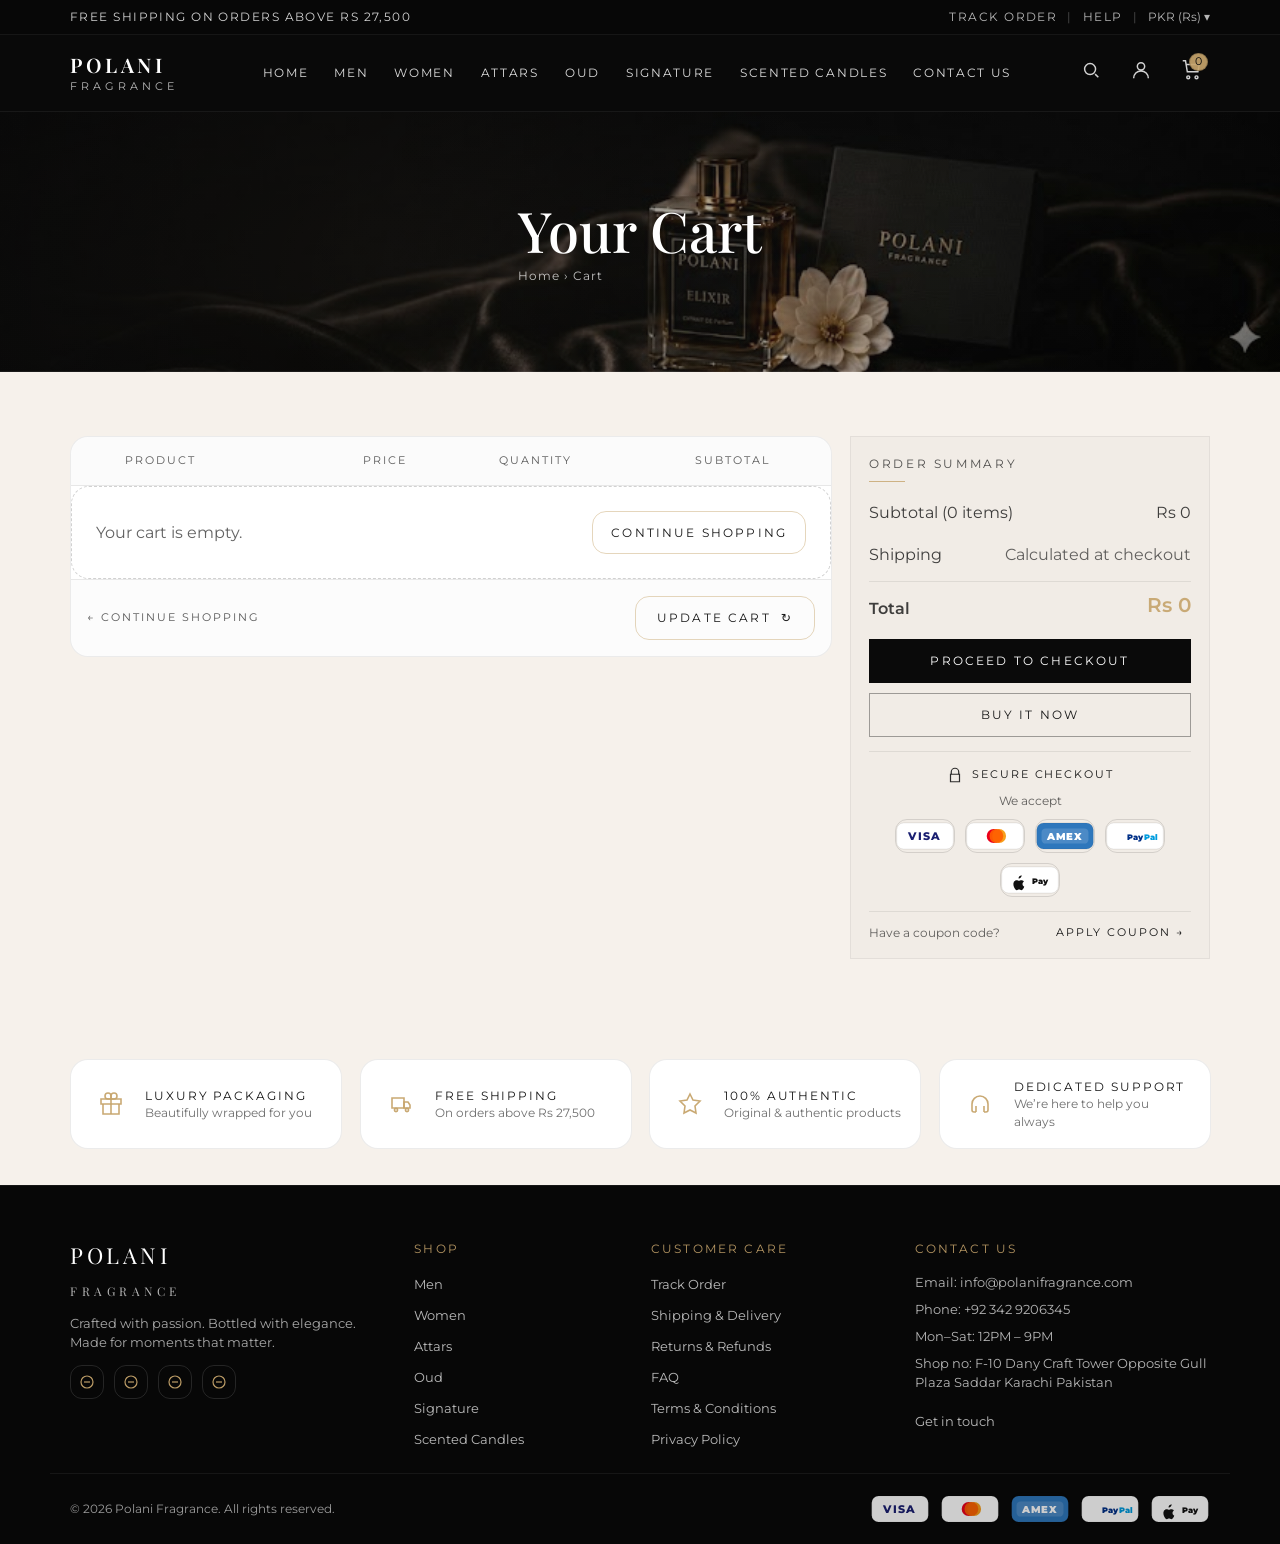
==== commit e53c40cc: "cart banner and detail changes" ====
--- a/cart.html
+++ b/cart.html
@@ -216,9 +216,9 @@
         <div class="footer__col">
           <div class="footer__title">Contact Us</div>
           <div class="footer__info">Email: info@polanifragrance.com</div>
-          <div class="footer__info">Phone: +1 (234) 567-8900</div>
-          <div class="footer__info">Mon–Fri: 9AM – 6PM (EST)</div>
-          <div class="footer__info">123 Luxury Lane, New York, NY 10001, USA</div>
+          <div class="footer__info">Phone: +92 342 9206345</div>
+          <div class="footer__info">Mon–Sat: 12PM – 9PM </div>
+          <div class="footer__info">Shop no: F-10 Dany Craft Tower Opposite Gull Plaza Saddar Karachi Pakistan</div>
           <a class="footer__link footer__link--cta" href="contact.html">Get in touch</a>
         </div>
       </div>
--- a/css/styles.css
+++ b/css/styles.css
@@ -751,6 +751,8 @@
   position:absolute;
   inset:0;
   background:
+    linear-gradient(90deg, rgba(10,10,10,.62) 0%, rgba(10,10,10,.38) 44%, rgba(10,10,10,.12) 72%, rgba(10,10,10,.06) 100%),
+    url("../assets/cart_banner.jpeg") right center / cover no-repeat,
     radial-gradient(1100px 520px at 74% 58%, rgba(198,164,108,.20), rgba(10,10,10,0) 60%),
     radial-gradient(900px 520px at 18% 40%, rgba(255,255,255,.06), rgba(10,10,10,0) 62%),
     linear-gradient(180deg, rgba(10,10,10,.92), rgba(7,7,7,.98));
@@ -761,9 +763,8 @@
   background:
     radial-gradient(900px 420px at 64% 64%, rgba(255,255,255,.07), rgba(10,10,10,0) 62%),
     radial-gradient(760px 380px at 30% 56%, rgba(198,164,108,.10), rgba(10,10,10,0) 66%),
-    repeating-linear-gradient(140deg, rgba(255,255,255,.02) 0 2px, rgba(10,10,10,0) 2px 16px),
-    linear-gradient(90deg, rgba(10,10,10,.92), rgba(10,10,10,.52) 45%, rgba(10,10,10,.92));
-  opacity:.62;
+    linear-gradient(90deg, rgba(10,10,10,.62), rgba(10,10,10,.22) 55%, rgba(10,10,10,.55));
+  opacity:.36;
   pointer-events:none;
 }
 .cart-hero:after{
@@ -779,6 +780,7 @@
   display:grid;
   grid-template-columns: 1fr;
   align-items:center;
+  justify-items:start;
   gap:18px;
   padding:42px 0;
 }
@@ -788,8 +790,9 @@
   margin:0 0 8px;
   font-size:56px;
   line-height:1.06;
-}
-.cart-hero__content{max-width:720px}
+  text-align:left;
+}
+.cart-hero__content{max-width:720px; width:100%; text-align:left; margin-left:0; margin-right:auto;}
 
 .cart__head{display:flex; align-items:center; justify-content:space-between; gap:12px; margin-bottom:14px}
 .cart__grid{display:grid; grid-template-columns: 1fr 360px; gap:18px}
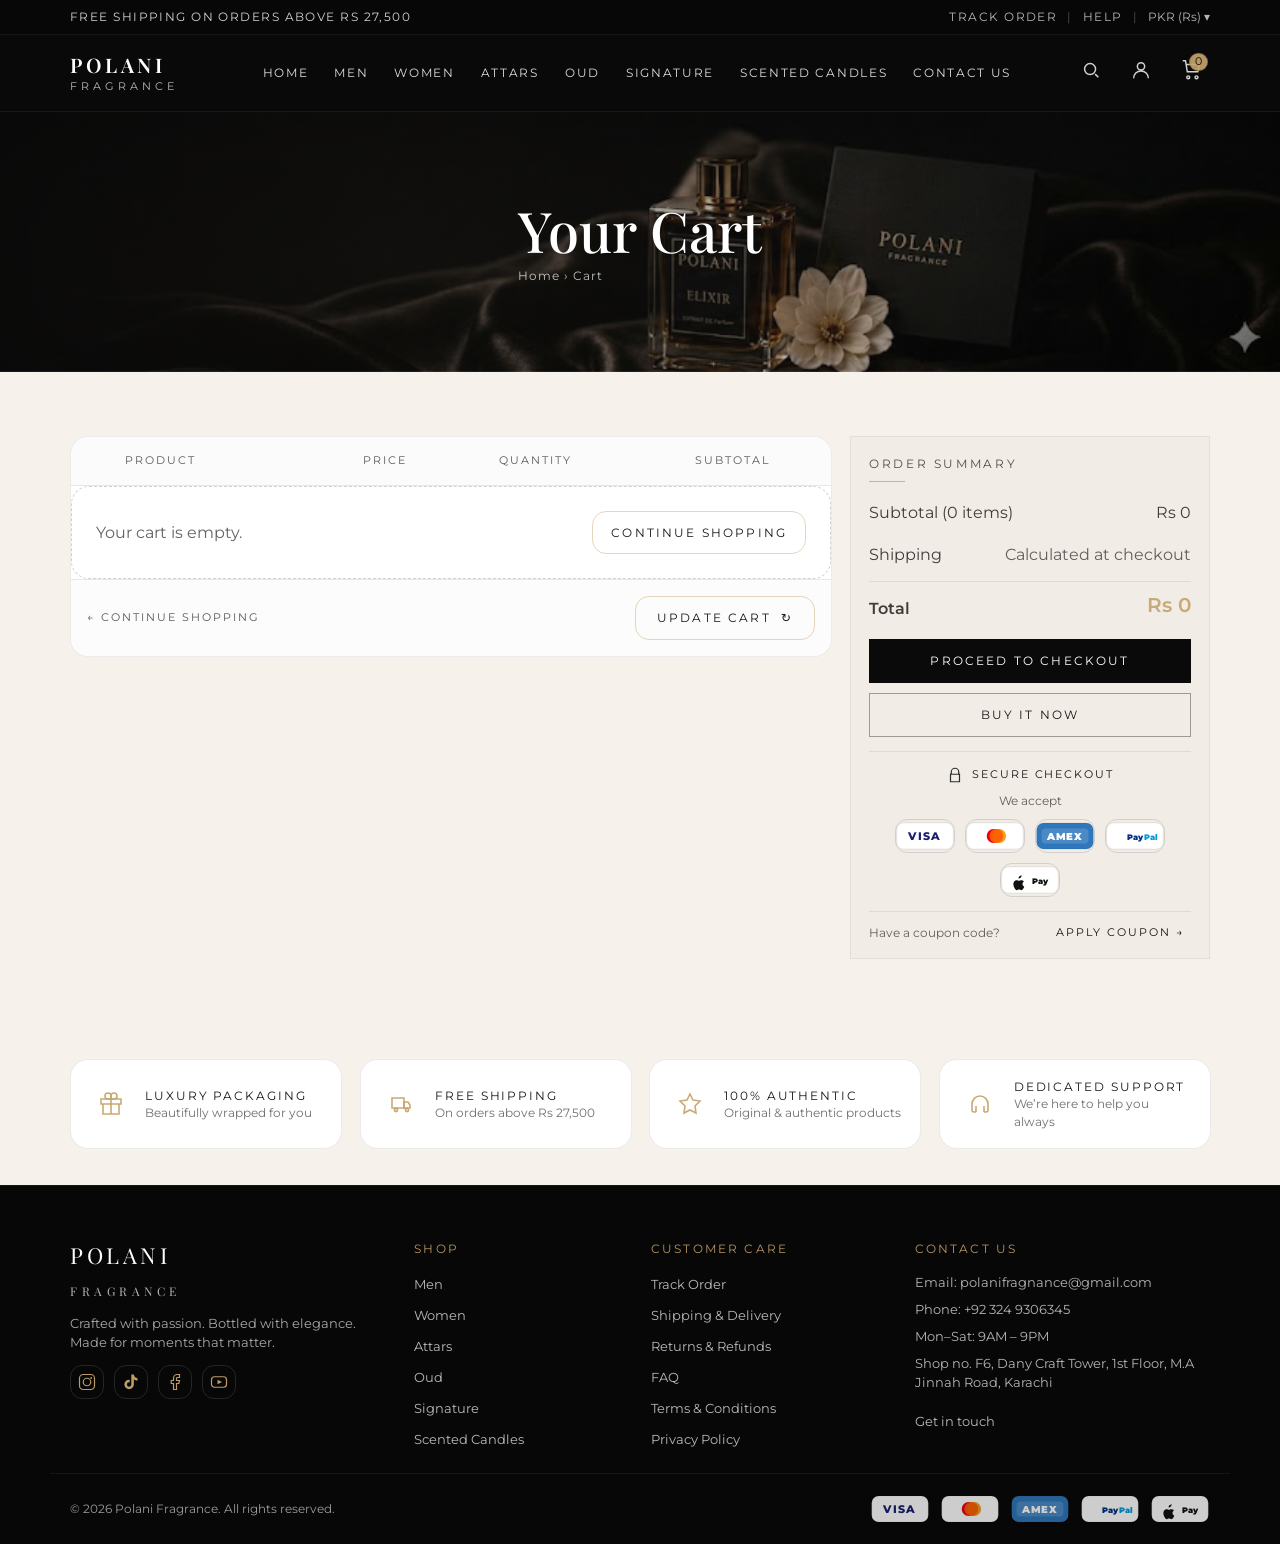
==== commit 92f2adbb: "map and contact page ui changes" ====
--- a/cart.html
+++ b/cart.html
@@ -215,10 +215,10 @@
 
         <div class="footer__col">
           <div class="footer__title">Contact Us</div>
-          <div class="footer__info">Email: info@polanifragrance.com</div>
-          <div class="footer__info">Phone: +92 342 9206345</div>
-          <div class="footer__info">Mon–Sat: 12PM – 9PM </div>
-          <div class="footer__info">Shop no: F-10 Dany Craft Tower Opposite Gull Plaza Saddar Karachi Pakistan</div>
+          <div class="footer__info">Email: polanifragnance@gmail.com</div>
+          <div class="footer__info">Phone: +92 324 9306345</div>
+          <div class="footer__info">Mon–Sat: 9AM – 9PM</div>
+          <div class="footer__info">Shop no. F6, Dany Craft Tower, 1st Floor, M.A Jinnah Road, Karachi</div>
           <a class="footer__link footer__link--cta" href="contact.html">Get in touch</a>
         </div>
       </div>
--- a/css/styles.css
+++ b/css/styles.css
@@ -655,36 +655,52 @@
   padding:18px;
   box-shadow: 0 18px 44px rgba(0,0,0,.12);
 }
-.info-row{display:flex; gap:12px; padding:14px 0; border-top:1px solid rgba(0,0,0,.08)}
+.info-row{display:flex; gap:16px; align-items:flex-start; padding:16px 0; border-top:1px solid rgba(0,0,0,.08)}
 .info-row:first-child{border-top:0; padding-top:0}
-.info-row__icon{width:44px; height:44px; border-radius:16px; background:rgba(198,164,108,.12); color:rgba(198,164,108,.95)}
+.info-row__icon{
+  width:52px; height:52px;
+  min-width:52px;
+  border-radius:50%;
+  background:#171717;
+  color:rgba(198,164,108,.95);
+  display:flex; align-items:center; justify-content:center;
+  border:1px solid rgba(198,164,108,.18);
+}
+.info-row__icon svg{display:block; width:24px; height:24px}
 .info-row__title{font-size:12px; letter-spacing:.16em; text-transform:uppercase; color:rgba(23,23,23,.72); margin-bottom:6px}
 .info-row__text{font-size:13px; color:rgba(23,23,23,.66); padding:2px 0}
 
 .map{background:#0A0A0A}
 .map__frame{
-  height:340px;
+  height:420px;
   position:relative;
-  background:
-    radial-gradient(900px 520px at 60% 45%, rgba(198,164,108,.12), rgba(10,10,10,.0) 62%),
-    linear-gradient(135deg, rgba(255,255,255,.04), rgba(255,255,255,.0) 45%),
-    #0A0A0A;
   border-top:1px solid rgba(255,255,255,.06);
   border-bottom:1px solid rgba(255,255,255,.06);
+  overflow:hidden;
+}
+.map__iframe{
+  position:absolute;
+  inset:0;
+  width:100%;
+  height:100%;
+  display:block;
 }
 .map__pin{position:absolute; left:50%; top:48%; transform:translate(-50%,-50%); width:44px; height:44px; color:rgba(198,164,108,.95)}
+.map__pin-icon{width:32px; height:32px; color:rgba(198,164,108,.95); margin:0 auto 8px}
 .map__card{
-  position:absolute; left:50%; top:56%;
-  transform:translate(-50%, 0);
-  width:min(420px, 92vw);
-  background:rgba(10,10,10,.9);
-  border:1px solid rgba(198,164,108,.22);
+  position:absolute; left:50%; top:50%;
+  transform:translate(-50%, -50%);
+  width:min(380px, 88vw);
+  background:rgba(10,10,10,.92);
+  border:1px solid rgba(198,164,108,.28);
   border-radius:20px;
-  padding:18px;
+  padding:22px 24px;
   text-align:center;
-}
-.map__brand{font-family:var(--serif); letter-spacing:.14em}
-.map__addr{color:rgba(255,255,255,.72); font-size:13px; margin:8px 0 12px}
+  backdrop-filter:blur(8px);
+  -webkit-backdrop-filter:blur(8px);
+}
+.map__brand{font-family:var(--serif); letter-spacing:.14em; color:#fff; font-size:15px; margin-bottom:4px}
+.map__addr{color:rgba(255,255,255,.72); font-size:13px; margin:8px 0 14px; line-height:1.6}
 
 .product{
   display:grid;
@@ -1044,7 +1060,7 @@
 [data-icon]{display:inline-flex; align-items:center; justify-content:center}
 .icon{width:22px; height:22px}
 .feature__icon,[data-icon="quality"],[data-icon="hand"],[data-icon="clock"],[data-icon="gift"],[data-icon="truck"],
-.trust__icon,.info-row__icon,.map__pin{width:44px; height:44px}
+.trust__icon,.map__pin,.map__pin-icon{width:44px; height:44px}
 
 /* Scroll reveal */
 .reveal{
